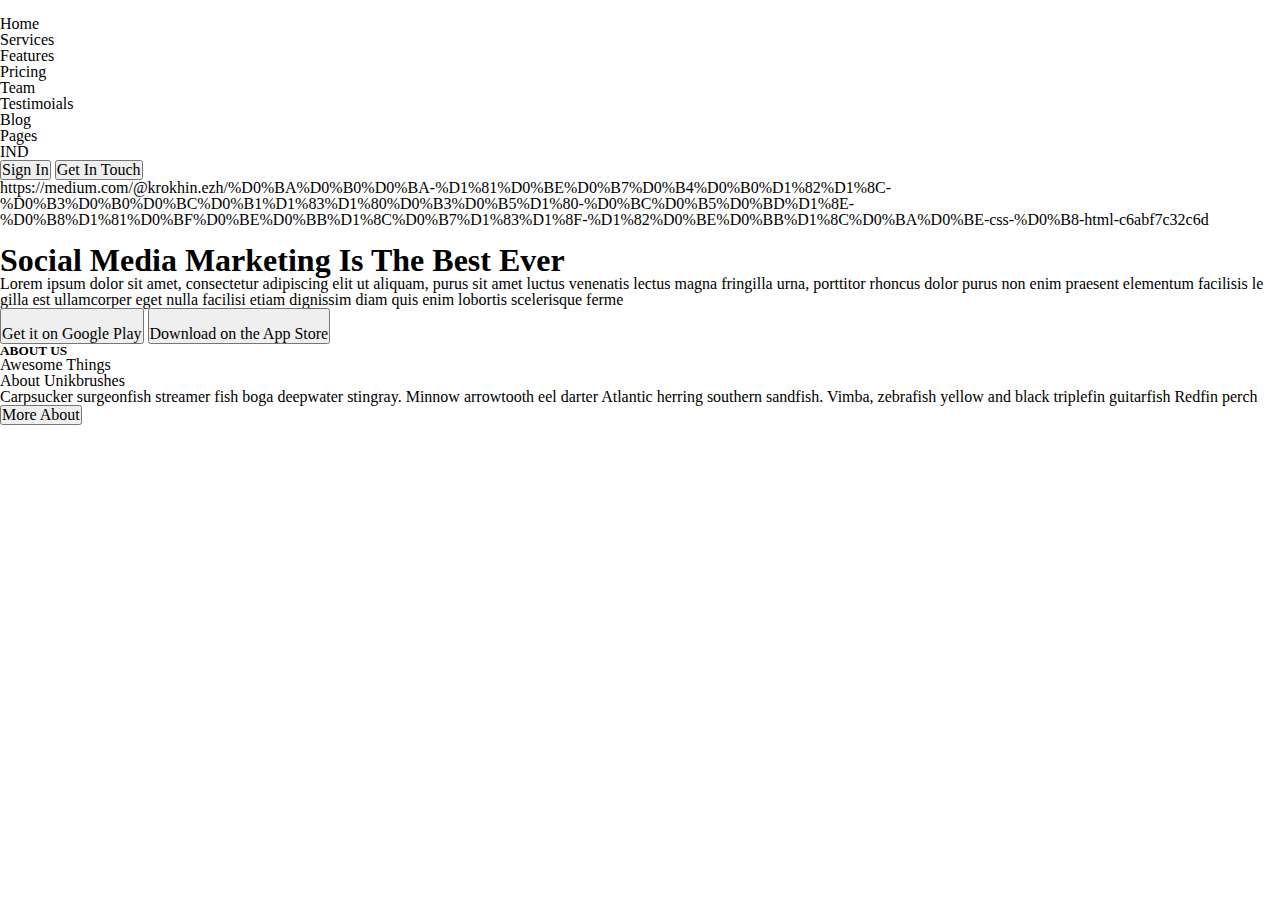
==== TechLand/index.html @ 518dc6e8 "start new landing page_TechLand" ====
<!DOCTYPE html>
<html lang="en">

<head>
    <meta charset="UTF-8">
    <meta name="viewport" content="width=device-width, initial-scale=1.0">
    <title>TechLand</title>
    <link rel="stylesheet" href="./style/reset.css">
    <link rel="stylesheet" href="./style/style.css">
    <link href="https://fonts.googleapis.com/css2?family=Nunito:wght@400;500;600;700;800&family=Oswald&family=Quicksand:wght@300;400;500;600;700&family=Roboto:wght@500&display=swap" rel="stylesheet">

</head>

<body>
    <div class="wrapper">
        <header class="header">
            <div class="container header__container">
                <a class="logo" href="">
                    <img class="logo__img" src="" alt="">
                </a>
                <nav class="nav">
                    <ul class="nav__menu">
                        <li class="nav__item">
                            <a class="nav_link" href="">Home</a>
                        </li>
                        <li class="nav__item">
                            <a class="nav_link" href="">Services</a>
                        </li>
                        <li class="nav__item">
                            <a class="nav_link" href="">Features</a>
                        </li>
                        <li class="nav__item">
                            <a class="nav_link" href="">Pricing</a>
                        </li>
                        <li class="nav__item">
                            <a class="nav_link" href="">Team</a>
                        </li>
                        <li class="nav__item">
                            <a class="nav_link" href="">Testimoials</a>
                        </li>
                        <li class="nav__item">
                            <a class="nav_link" href="">Blog</a>
                        </li>
                        <li class="nav__item">
                            <a class="nav_link" href="">Pages</a>
                        </li>
                    </ul>
                </nav>
                <div class="sign-in__container">
                    <p class="language">IND</p>
                    <button class="sign-in__button">Sign In</button>
                    <button class="main-button get-it-touch__button">Get In Touch</button>
                    <div class="menu__btn">
                        https://medium.com/@krokhin.ezh/%D0%BA%D0%B0%D0%BA-%D1%81%D0%BE%D0%B7%D0%B4%D0%B0%D1%82%D1%8C-%D0%B3%D0%B0%D0%BC%D0%B1%D1%83%D1%80%D0%B3%D0%B5%D1%80-%D0%BC%D0%B5%D0%BD%D1%8E-%D0%B8%D1%81%D0%BF%D0%BE%D0%BB%D1%8C%D0%B7%D1%83%D1%8F-%D1%82%D0%BE%D0%BB%D1%8C%D0%BA%D0%BE-css-%D0%B8-html-c6abf7c32c6d
                    </div>
                </div>
            </div>
        </header>
        <section class="hero">
            <img class="hero__img--bg" src="" alt="">
            <img class="hero__img--bg" src="" alt="">
            <img class="hero__img--bg" src="" alt="">
            <div class="container hero__container">
                <div class="hero__content">
                    <h1 class="title">Social Media Marketing Is The Best Ever</h1>
                    <p class="text hero__text">
                        Lorem ipsum dolor sit amet, consectetur adipiscing elit ut aliquam, purus sit amet luctus
                        venenatis
                        lectus magna fringilla urna, porttitor rhoncus dolor purus non enim praesent elementum facilisis
                        le gilla est ullamcorper eget nulla facilisi etiam dignissim diam quis enim lobortis scelerisque
                        ferme
                    </p>
                    <div class="hero-button__container">
                        <button class="main-button">
                            <img src="" alt="">
                            <p class="text main-button__text">Get it on Google Play</p>
                        </button>
                        <button class="main-button">
                            <img src="" alt="">
                            <p class="text main-button__text">Download on the App Store</p>
                        </button>
                    </div>
                </div>
            </div>
        </section>
        <section class="about-us">
            <div class="container about-us__container">
                <div class="about-us__content">
                    <h5 class="section__subtitle">ABOUT US</h5>
                    <p class="content__title content__title--bold">Awesome Things</p>
                    <p class="content__title content__title--light">About Unikbrushes</p>
                    <p class="text about-us__text">
                        Carpsucker surgeonfish streamer fish boga deepwater stingray.
                        Minnow arrowtooth eel darter Atlantic herring southern sandfish.
                        Vimba, zebrafish yellow and black triplefin guitarfish Redfin perch
                    </p>
                    <button class="border-button">More About</button>
                </div>
                <div class="about-us__video">
                    <div src="">
                        <span class="play-button">
                            <img src="" alt="">
                        </span>
                    </div>
                </div>
            </div>
        </section>
    </div>
</body>

</html>
---- TechLand/style/style.css ----
/* .menu__btn > span,
.menu__btn > span::before,
.menu__btn > span::after {
  display: block;
  position: absolute;
  width: 100%;
  height: 2px;
  background-color: #616161;
}
.menu__btn > span::before {
  content: '';
  top: -8px;
}
.menu__btn > span::after {
  content: '';
  top: 8px;
} */


/* Fonts styles */
:root {

    --main-quicksand-font-family: 'Quicksand', sans-serif;
    --secondary-nunito-font-family: 'Nunito', sans-serif;
    --oswald-font-family: 'Oswald', sans-serif;
    --roboto-font-family: 'Roboto', sans-serif;
    
    


}


/* Fonts styles END*/


/* Global styles */



/* Global styles END*/


/* Header */



/* Header END*/


/* Hero */



/* Hero END*/


/* About us */



/* About us END*/
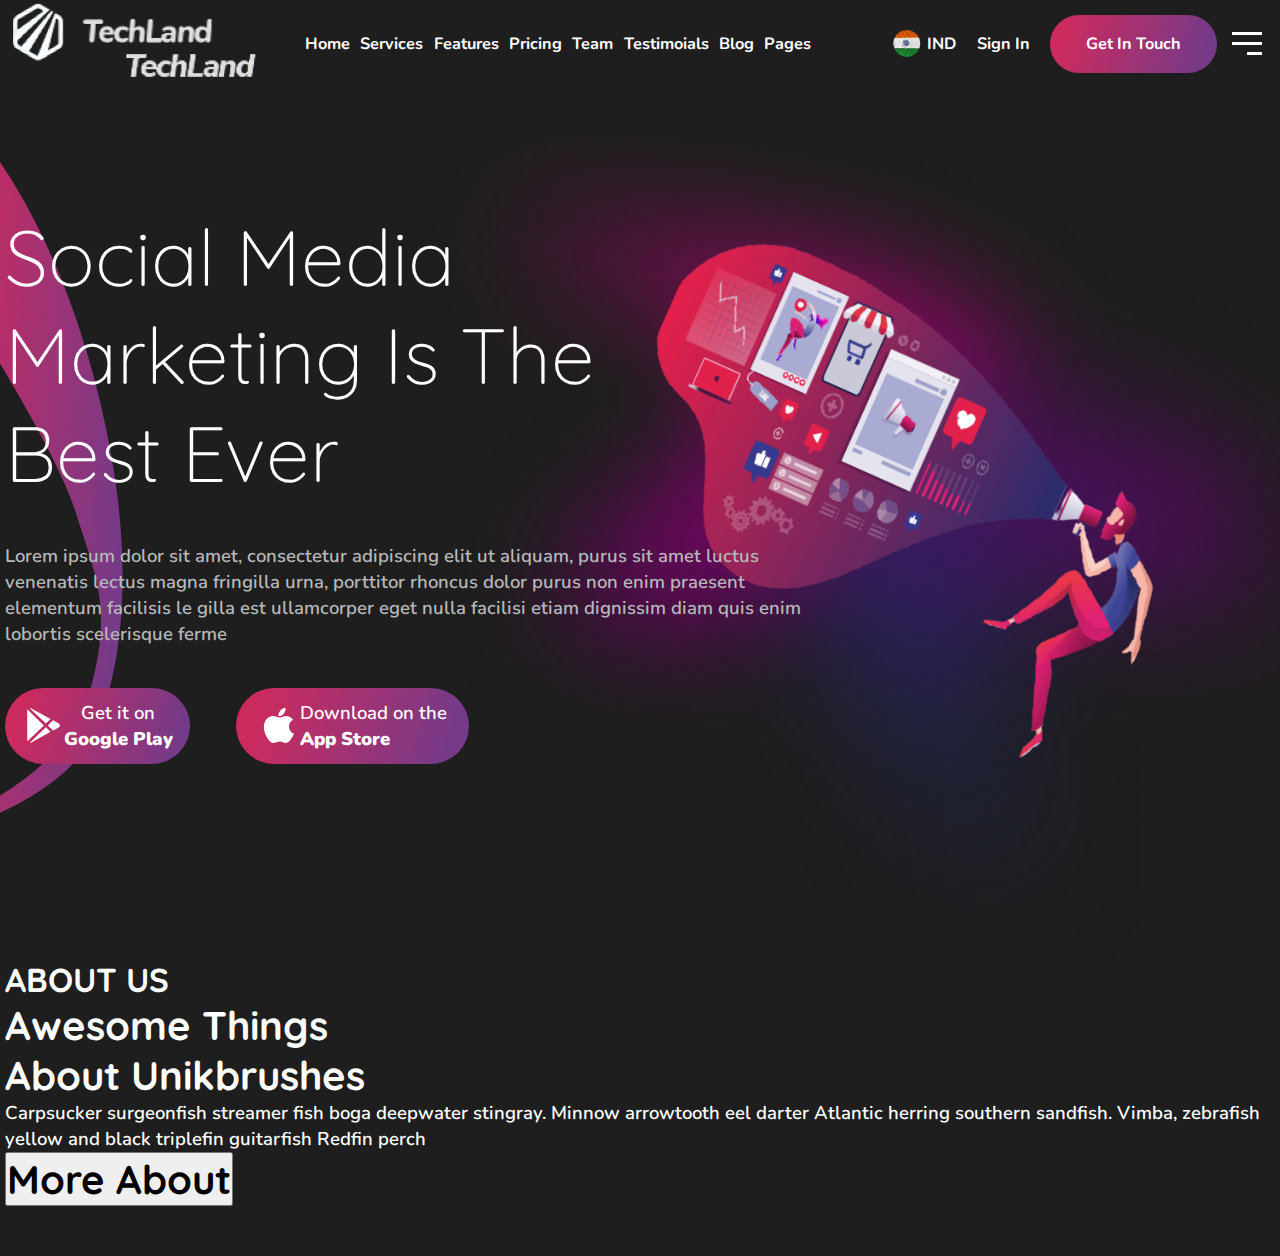
==== commit 464c9dae: "TechLand edits_1" ====
--- a/TechLand/index.html
+++ b/TechLand/index.html
@@ -7,7 +7,9 @@
     <title>TechLand</title>
     <link rel="stylesheet" href="./style/reset.css">
     <link rel="stylesheet" href="./style/style.css">
-    <link href="https://fonts.googleapis.com/css2?family=Nunito:wght@400;500;600;700;800&family=Oswald&family=Quicksand:wght@300;400;500;600;700&family=Roboto:wght@500&display=swap" rel="stylesheet">
+    <link
+        href="https://fonts.googleapis.com/css2?family=Nunito:wght@400;500;600;700;800&family=Oswald&family=Quicksand:wght@300;400;500;600;700&family=Roboto:wght@500&display=swap"
+        rel="stylesheet">
 
 </head>
 
@@ -15,8 +17,8 @@
     <div class="wrapper">
         <header class="header">
             <div class="container header__container">
-                <a class="logo" href="">
-                    <img class="logo__img" src="" alt="">
+                <a class="logo" href="#">
+                    <img class="logo__img" src="./img/header/logo.png" alt="" width="255px">
                 </a>
                 <nav class="nav">
                     <ul class="nav__menu">
@@ -47,20 +49,24 @@
                     </ul>
                 </nav>
                 <div class="sign-in__container">
-                    <p class="language">IND</p>
+                    <span class="language">
+                        <img class="language--flag" src="./img/header/IND-img.png" alt="">
+                        <p class="language--text">IND</p>
+                    </span>
                     <button class="sign-in__button">Sign In</button>
                     <button class="main-button get-it-touch__button">Get In Touch</button>
-                    <div class="menu__btn">
-                        https://medium.com/@krokhin.ezh/%D0%BA%D0%B0%D0%BA-%D1%81%D0%BE%D0%B7%D0%B4%D0%B0%D1%82%D1%8C-%D0%B3%D0%B0%D0%BC%D0%B1%D1%83%D1%80%D0%B3%D0%B5%D1%80-%D0%BC%D0%B5%D0%BD%D1%8E-%D0%B8%D1%81%D0%BF%D0%BE%D0%BB%D1%8C%D0%B7%D1%83%D1%8F-%D1%82%D0%BE%D0%BB%D1%8C%D0%BA%D0%BE-css-%D0%B8-html-c6abf7c32c6d
-                    </div>
+                </div>
+                <div class="menu__btn">
+                    <span class="menu__btn-line"></span>
+                    <!-- https://medium.com/@krokhin.ezh/%D0%BA%D0%B0%D0%BA-%D1%81%D0%BE%D0%B7%D0%B4%D0%B0%D1%82%D1%8C-%D0%B3%D0%B0%D0%BC%D0%B1%D1%83%D1%80%D0%B3%D0%B5%D1%80-%D0%BC%D0%B5%D0%BD%D1%8E-%D0%B8%D1%81%D0%BF%D0%BE%D0%BB%D1%8C%D0%B7%D1%83%D1%8F-%D1%82%D0%BE%D0%BB%D1%8C%D0%BA%D0%BE-css-%D0%B8-html-c6abf7c32c6d -->
                 </div>
             </div>
         </header>
         <section class="hero">
-            <img class="hero__img--bg" src="" alt="">
-            <img class="hero__img--bg" src="" alt="">
-            <img class="hero__img--bg" src="" alt="">
+            <img class="hero__img--bg vector" src="./img/hero/Vector-1.svg" alt="">
+            <img class="hero__img--bg gradient" src="./img/hero/Background-gradient-hero.png" alt="">
             <div class="container hero__container">
+                <img class="hero__img--bg thoughts" src="./img/hero/hero-main-img.png" alt="">
                 <div class="hero__content">
                     <h1 class="title">Social Media Marketing Is The Best Ever</h1>
                     <p class="text hero__text">
@@ -71,13 +77,13 @@
                         ferme
                     </p>
                     <div class="hero-button__container">
-                        <button class="main-button">
-                            <img src="" alt="">
-                            <p class="text main-button__text">Get it on Google Play</p>
+                        <button class="main-button store-btn--google">
+                            <img src="./img/hero/google-playstore.svg" alt="">
+                            <p class="text main-button__text">Get it on <br><b>Google Play</b></p>
                         </button>
-                        <button class="main-button">
-                            <img src="" alt="">
-                            <p class="text main-button__text">Download on the App Store</p>
+                        <button class="main-button store-btn--apple">
+                            <img src="./img/hero/ion_logo-apple.svg" alt="">
+                            <p class="text main-button__text">Download on the <br><b>App Store</b></p>
                         </button>
                     </div>
                 </div>
@@ -99,7 +105,7 @@
                 <div class="about-us__video">
                     <div src="">
                         <span class="play-button">
-                            <img src="" alt="">
+                            <img src="#" alt="">
                         </span>
                     </div>
                 </div>
--- a/TechLand/style/style.css
+++ b/TechLand/style/style.css
@@ -20,13 +20,25 @@
 /* Fonts styles */
 :root {
 
-    --main-quicksand-font-family: 'Quicksand', sans-serif;
-    --secondary-nunito-font-family: 'Nunito', sans-serif;
-    --oswald-font-family: 'Oswald', sans-serif;
-    --roboto-font-family: 'Roboto', sans-serif;
-    
-    
-
+  --quicksand-font-family: 'Quicksand', sans-serif;
+  --nunito-font-family: 'Nunito', sans-serif;
+
+  --quicksand-bold-font: 700 40px/normal var(--quicksand-font-family);
+  --nunito-bold-font: 700 16.3px/normal var(--nunito-font-family);
+  --nunito-medium-font: 500 16.5px/normal var(--nunito-font-family);
+  --quicksand-light-font: 300 40px/normal var(--quicksand-font-family);
+  --nunito-regular-font: 400 15px/normal var(--nunito-font-family);
+  --quicksand-medium-font: 300 40px/normal var(--quicksand-font-family);
+  --quicksand-semibold-font: 600 16.6px/normal var(--quicksand-font-family);
+  --nunito-extrabold-font: 800 49px/normal var(--nunito-font-family);
+  --nunito-semibold-font: 600 18.5px/normal var(--nunito-font-family);
+  --quicksand-regular-font: 400 18.5px/normal var(--quicksand-font-family);
+
+  --page-color: #1E1E1E;
+  --text-color: #FFFFFF;
+  --decor-text-rose-color: #E1204C;
+  --main-gradient-color: linear-gradient(107deg, #CC2B5E 10.11%, #753A88 90.74%);
+  --sub-text: #B7B7B7;
 
 }
 
@@ -36,21 +48,213 @@
 
 /* Global styles */
 
-
+body {
+  background-color: var(--page-color);
+  color: var(--text-color);
+  font-family: var(--quicksand-font-family);
+  font: var(--quicksand-bold-font);
+}
+
+.wrapper {
+  overflow: hidden;
+}
+
+.container {
+  max-width: 1270px;
+  margin: 0 auto;
+}
+
+button {
+  cursor: pointer;
+}
+
+.main-button {
+  background: var(--main-gradient-color);
+  border: none;
+  color: inherit;
+}
+
+.text {
+  font: var(--nunito-semibold-font);
+}
 
 /* Global styles END*/
 
 
 /* Header */
 
-
+.header {
+  margin-bottom: 20px;
+}
+
+.header__container {
+  display: flex;
+  flex-direction: row;
+  align-items: center;
+  font: var(--nunito-bold-font);
+}
+
+.logo__img {
+  margin-right: 33.3px;
+}
+
+.nav {
+  padding: 10.3px 11.8px;
+  margin-right: 70px;
+}
+
+.nav__menu {
+  display: flex;
+  flex-direction: row;
+  align-items: center;
+  gap: 10.3px;
+  flex-wrap: wrap;
+}
+
+.nav_link {
+  transition: all 0.5s;
+}
+
+.nav_link:hover {
+  color: var(--decor-text-rose-color);
+}
+
+.sign-in__container {
+  display: flex;
+  flex-direction: row;
+  align-items: center;
+  gap: 20.6px;
+  margin-right: 15px;
+}
+
+.language {
+  display: flex;
+  align-items: center;
+  gap: 6.2px;
+}
+
+.sign-in__button {
+  background-color: transparent;
+  border: none;
+  color: inherit;
+}
+
+.get-it-touch__button {
+  padding: 18px 36px;
+  border-radius: 35.5px;
+  max-height: 57.7px;
+}
+
+.menu__btn {
+  display: flex;
+  flex-direction: column;
+  gap: 4px;
+  flex-grow: 1;
+  cursor: pointer;
+}
+
+.menu__btn-line {
+  width: 30px;
+  height: 3px;
+  background-color: var(--text-color);
+  position: relative;
+}
+
+.menu__btn-line::before {
+  display: block;
+  position: relative;
+  content: '';
+  top: -10px;
+  height: 3px;
+  background-color: var(--text-color);
+}
+
+.menu__btn-line::after {
+  display: block;
+  position: relative;
+  content: '';
+  top: 7px;
+  height: 3px;
+  width: 15px;
+  background-color: var(--text-color);
+  left: 15px;
+}
 
 /* Header END*/
 
 
 /* Hero */
 
-
+.hero {
+  position: relative;
+  margin-bottom: 195px;
+}
+
+.vector {
+  top: 0;
+  left: 0;
+}
+
+.gradient {
+  right: 0;
+}
+
+.hero__container {
+  position: relative;
+  padding-top: 100px;
+}
+
+.hero__content {
+  display: flex;
+  flex-direction: column;
+  gap: 41.2px;
+}
+
+.hero__img--bg {
+  position: absolute;
+  z-index: -1;
+}
+
+.thoughts {
+  max-width: 667px;
+  right: 50px;
+}
+
+.title {
+  font: var(--quicksand-light-font);
+  font-size: 78.3px;
+  max-width: 620px;
+}
+
+.hero__text {
+  color: var(--sub-text);
+  font: var(--nunito-semibold-font);
+  max-width: 840px;
+}
+
+.hero-button__container {
+  display: flex;
+  flex-direction: row;
+  gap: 46.4px;
+  font: var(--nunito-medium-font);
+}
+
+.store-btn--google {
+  display: flex;
+  flex-direction: row;
+  align-items: center;
+  padding: 12px 17.5px;
+  border-radius: 41.7px;
+}
+
+.store-btn--apple {
+  display: flex;
+  flex-direction: row;
+  text-align: left;
+align-items: center;
+  padding: 10px 22px;
+  border-radius: 41.7px;
+}
 
 /* Hero END*/
 
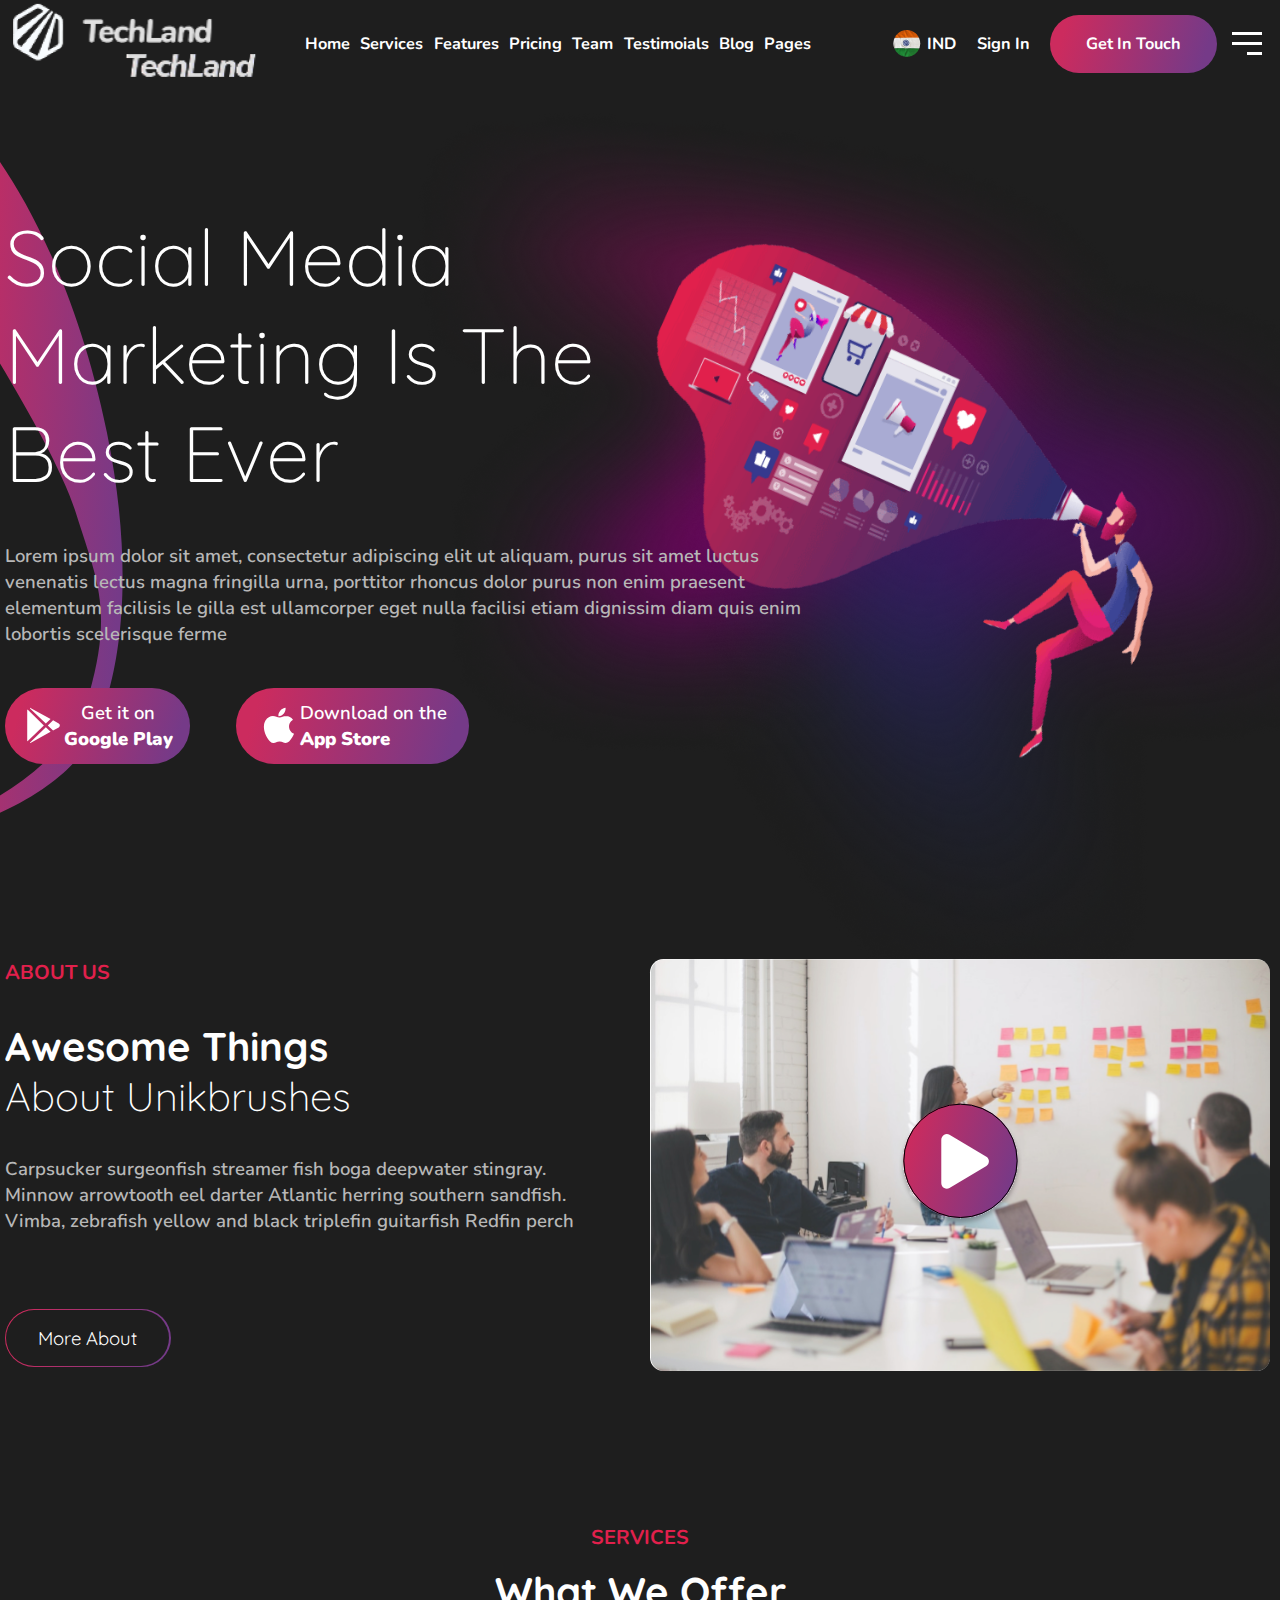
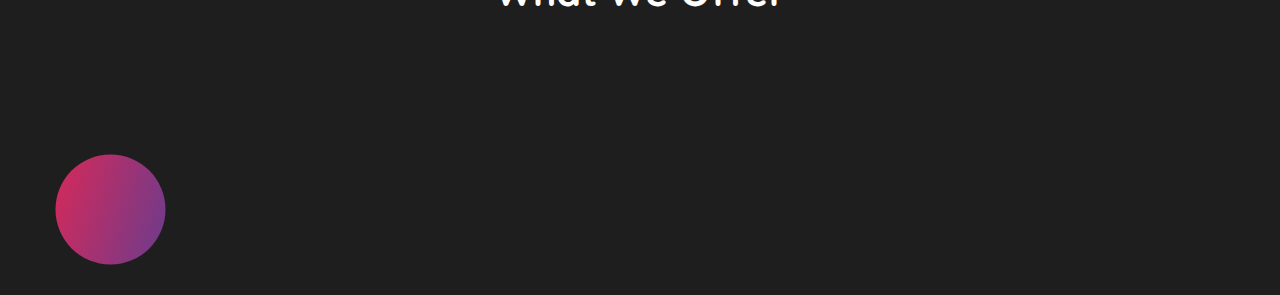
==== commit fc7c98a8: "section services" ====
--- a/TechLand/index.html
+++ b/TechLand/index.html
@@ -50,7 +50,7 @@
                 </nav>
                 <div class="sign-in__container">
                     <span class="language">
-                        <img class="language--flag" src="./img/header/IND-img.png" alt="">
+                        <img class="language--flag" src="./img/header/IND-img.png" alt="flag-con">
                         <p class="language--text">IND</p>
                     </span>
                     <button class="sign-in__button">Sign In</button>
@@ -63,10 +63,10 @@
             </div>
         </header>
         <section class="hero">
-            <img class="hero__img--bg vector" src="./img/hero/Vector-1.svg" alt="">
-            <img class="hero__img--bg gradient" src="./img/hero/Background-gradient-hero.png" alt="">
+            <img class="hero__img--bg vector" src="./img/hero/Vector-1.svg" alt="image">
+            <img class="hero__img--bg gradient" src="./img/hero/Background-gradient-hero.png" alt="image">
             <div class="container hero__container">
-                <img class="hero__img--bg thoughts" src="./img/hero/hero-main-img.png" alt="">
+                <img class="hero__img--bg thoughts" src="./img/hero/hero-main-img.png" alt="image">
                 <div class="hero__content">
                     <h1 class="title">Social Media Marketing Is The Best Ever</h1>
                     <p class="text hero__text">
@@ -78,11 +78,11 @@
                     </p>
                     <div class="hero-button__container">
                         <button class="main-button store-btn--google">
-                            <img src="./img/hero/google-playstore.svg" alt="">
+                            <img src="./img/hero/google-playstore.svg" alt="google-icon">
                             <p class="text main-button__text">Get it on <br><b>Google Play</b></p>
                         </button>
                         <button class="main-button store-btn--apple">
-                            <img src="./img/hero/ion_logo-apple.svg" alt="">
+                            <img src="./img/hero/ion_logo-apple.svg" alt="apple-icon">
                             <p class="text main-button__text">Download on the <br><b>App Store</b></p>
                         </button>
                     </div>
@@ -93,20 +93,45 @@
             <div class="container about-us__container">
                 <div class="about-us__content">
                     <h5 class="section__subtitle">ABOUT US</h5>
-                    <p class="content__title content__title--bold">Awesome Things</p>
+                    <p class="content__title">Awesome Things</p>
                     <p class="content__title content__title--light">About Unikbrushes</p>
                     <p class="text about-us__text">
                         Carpsucker surgeonfish streamer fish boga deepwater stingray.
                         Minnow arrowtooth eel darter Atlantic herring southern sandfish.
                         Vimba, zebrafish yellow and black triplefin guitarfish Redfin perch
                     </p>
-                    <button class="border-button">More About</button>
+                    <div class="gradient-button">
+                        <button class="border-button">More About</button>
+                    </div>
                 </div>
-                <div class="about-us__video">
-                    <div src="">
-                        <span class="play-button">
-                            <img src="#" alt="">
-                        </span>
+                <!-- <div class="about-us__video"> -->
+                <button class="about-us__video">
+                    <img class="play-button" src="./img/about-us/play_btn.svg" alt="">
+                </button>
+                <!-- </div> -->
+            </div>
+        </section>
+        <section class="services">
+            <div class="container services__container">
+                <h5 class="section__subtitle services__subtitle">SERVICES</h5>
+                <p class="content__title services__title">What We Offer</p>
+                <div class="offer-block">
+                    <div class="offer-block__item">
+                        <svg class="offer-block__item--icon" xmlns="http://www.w3.org/2000/svg" width="111" height="111" viewBox="0 0 111 111"
+                            fill="none">
+                            <circle cx="55.4929" cy="55.5" r="55" fill="url(#paint0_linear_1_147)" />
+                            <defs>
+                                <linearGradient id="paint0_linear_1_147" x1="16.8443" y1="-5.0797" x2="122.899"
+                                    y2="28.1123" gradientUnits="userSpaceOnUse">
+                                    <stop stop-color="#CC2B5E" />
+                                    <stop offset="1" stop-color="#753A88" />
+                                </linearGradient>
+                            </defs>
+                        </svg>
+                        <div class="offer-block__item--text">
+                            <p></p>
+                            <p></p>
+                        </div>
                     </div>
                 </div>
             </div>
--- a/TechLand/style/style.css
+++ b/TechLand/style/style.css
@@ -66,12 +66,14 @@
 
 button {
   cursor: pointer;
+  border: none;
 }
 
 .main-button {
   background: var(--main-gradient-color);
   border: none;
   color: inherit;
+  transition: all 0.5s;
 }
 
 .text {
@@ -143,6 +145,11 @@
   padding: 18px 36px;
   border-radius: 35.5px;
   max-height: 57.7px;
+}
+
+.get-it-touch__button:hover {
+  transform: scale(1.1);
+  color: var(--page-color);
 }
 
 .menu__btn {
@@ -247,20 +254,129 @@
   border-radius: 41.7px;
 }
 
+.store-btn--google:hover {
+  transform: scale(1.1);
+  color: var(--page-color);
+}
+
 .store-btn--apple {
   display: flex;
   flex-direction: row;
   text-align: left;
-align-items: center;
+  align-items: center;
   padding: 10px 22px;
   border-radius: 41.7px;
 }
 
+.store-btn--apple:hover {
+  transform: scale(1.1);
+  color: var(--page-color);
+}
+
 /* Hero END*/
 
 
 /* About us */
 
-
-
-/* About us END*/+.about-us__container {
+  display: flex;
+  gap: 70px;
+  flex-grow: 1;
+  margin-bottom: 153.5px;
+}
+
+.about-us__content {
+  max-width: 575px;
+}
+
+.section__subtitle {
+  font: var(--nunito-bold-font);
+  font-size: 20px;
+  color: var(--decor-text-rose-color);
+  margin-bottom: 35px;
+}
+
+.content__title--light {
+  font-weight: 300;
+  margin-bottom: 35px;
+}
+
+.about-us__text {
+  margin-bottom: 75.5px;
+  color: var(--sub-text);
+}
+
+.gradient-button {
+  display: flex;
+  align-items: center;
+  background: var(--main-gradient-color);
+  padding: 1px;
+  border-radius: 35.5px;
+  max-width: 166px;
+  transition: all 0.5s;
+}
+
+.gradient-button:hover {
+  transform: scale(1.1);
+}
+
+.border-button {
+  display: flex;
+  align-items: center;
+  padding: 16px 32px;
+  border-radius: 35.5px;
+  background: var(--page-color);
+  max-height: 57.7px;
+  font: var(--quicksand-regular-font);
+  color: inherit;
+  transition: all 0.5s;
+}
+
+.border-button:hover {
+  background: var(--main-gradient-color);
+  color: var(--page-color);
+}
+
+.about-us__video {
+  min-width: 620px;
+  height: 412px;
+  border-radius: 13.4px;
+  background: url(/TechLand/img/about-us/Video_1-about-us_page.jpg);
+  background-size: cover;
+  display: flex;
+  align-items: center;
+  justify-content: center;
+}
+
+.play-button {
+  background-color: transparent;
+  transition: all 0.5s;
+}
+
+.about-us__video:hover .play-button {
+  transform: scale(1.2);
+}
+
+/* About us END*/
+
+.services__container {
+  text-align: center;
+}
+
+.services__subtitle {
+  margin-bottom: 14.2px;
+}
+
+.services__title {
+  margin-bottom: 108px;
+}
+
+.offer-block {
+  display: grid;
+  grid-template-columns: repeat(2, 1fr);
+}
+
+.offer-block__item {
+  padding: 30px 50px;
+  display: flex;
+}